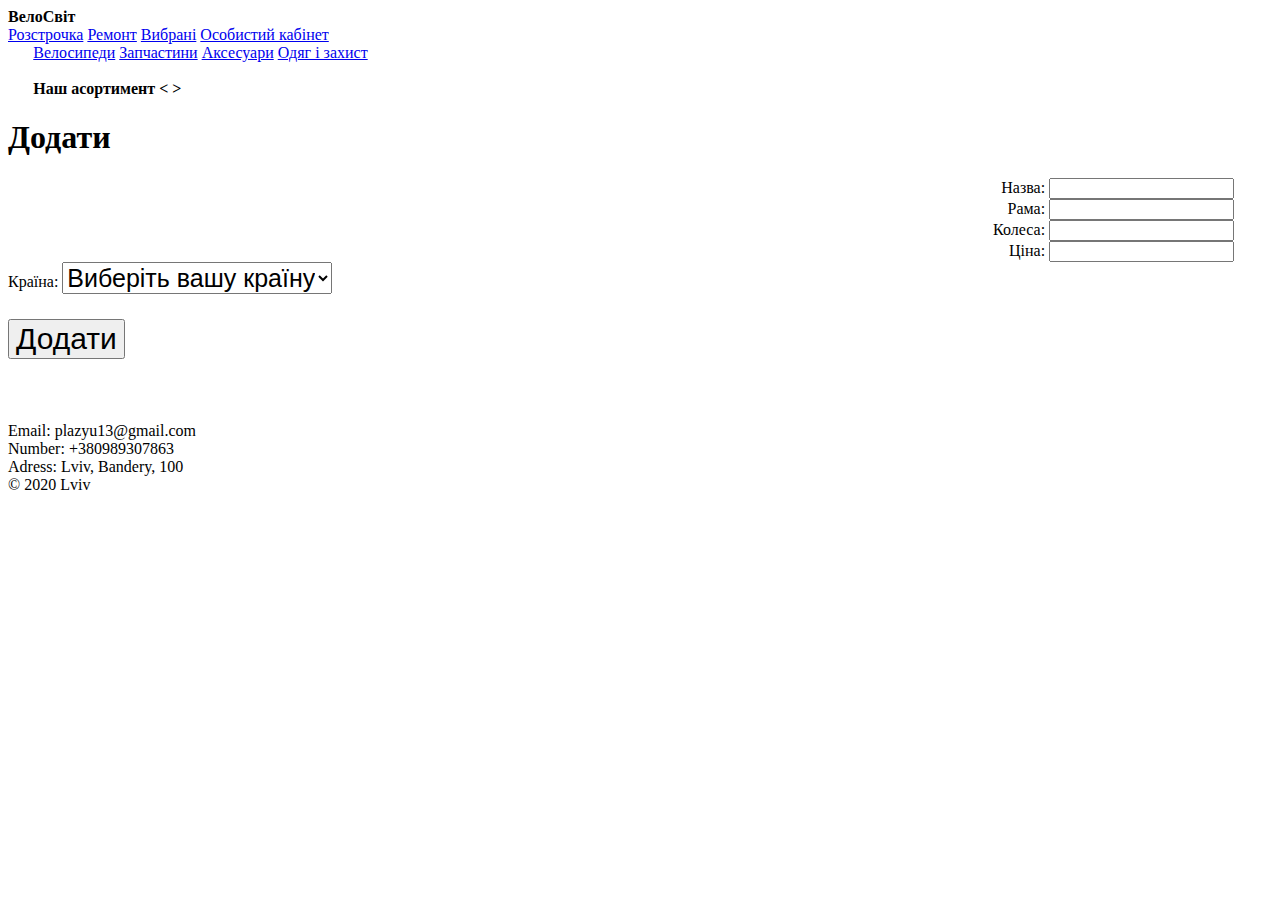
==== index.html @ 679c20a7 "add html file" ====
<!DOCTYPE html>
<html lang="en">

<head>
  <meta charset="utf-8">
  <title>Вело Світ</title>
  <link rel="stylesheet" href="styles.css">
  <link rel="stylesheet" href="https://fonts.googleapis.com/css?family=Montserrat&display=swap">
  <script src="script.js"></script>
</head>

<body onload="start()">

  <!-- Верхній слот -->
  <div class="container">
    <div class="header">
      <div>
        <b class="title">ВелоСвіт</b>
      </div>
      <nav style="margin-right: 35px;">
        <a class="navProp" href="#">Розстрочка</a>
        <a class="navProp" href="#">Ремонт</a>
        <a class="navProp" href="#">Вибрані</a>
        <a class="navProp" href="sing.html">Особистий кабінет</a>
      </nav>
    </div>
  </div>

  <!-- Картинка -->
  <div class="select">
    <div class="container2">
      <div class="header" style="margin-left: 2%; margin-right: 2%;">
        <a class="aproperty" href="#">Велосипеди</a>
        <a id="demo" class="aproperty" href="#">Запчастини</a>
        <a class="aproperty" href="#">Аксесуари</a>
        <a class="aproperty" href="#">Одяг і захист</a>
      </div>
    </div>

    <img class="imagestyle" src="bike.jpg" alt="">

    <div id="myGoods">
      <b style="margin-left: 2%;">Наш асортимент</b>
      <b style="margin-right: 2%;">
        < <b> >
      </b>
      </b>
    </div>

    <div id="mymaintable" class="grid-container">
    </div>

  </div>

  <!-- Поле вводу -->
  <div class="add" style="align-items: right;">
    <div>
      <h1>Додати</h1>
    </div>
    <div style="margin-right: 3%; text-align: right;">
      <div>
        <label for="Назва">Назва:</label>
        <input id="myselectname" class="addinput" type="text" name="name" required>
      </div>
      <div>
        <label for="Рама">Рама:</label>
        <input class="addinput" type="text" name="type" id="type" required>
      </div>
      <div>
        <label for="Колеса">Колеса:</label>
        <input class="addinput" type="text" name="wheels" id="wheels" required>
      </div>
      <div>
        <label for="Ціна">Ціна:</label>
        <input class="addinput" type="text" name="price" id="price" required>
      </div>
    </div>

    <div>
      <label for="country">Країна:</label>
      <select name="country" style="font-size: 25px;">
        <option>Виберіть вашу країну</option>
        <option value="Росія">Росія</option>
        <option value="Україна">Україна</option>
        <option value="Білорусь">Білорусь</option>
      </select>
    </div>

    <button style="font-size: 30px; margin-top: 2%; margin-bottom: 2%;" id="toadd" onclick="add()">Додати</button>
  </div>

  <!-- Футер -->
  <div style="margin-top: 3%;">
    <article>
      Email: plazyu13@gmail.com
      <br>Number: +380989307863
      <br>Adress: Lviv, Bandery, 100
      <footer>
        © 2020 Lviv
      </footer>
    </article>
  </div>
</body>

</html>
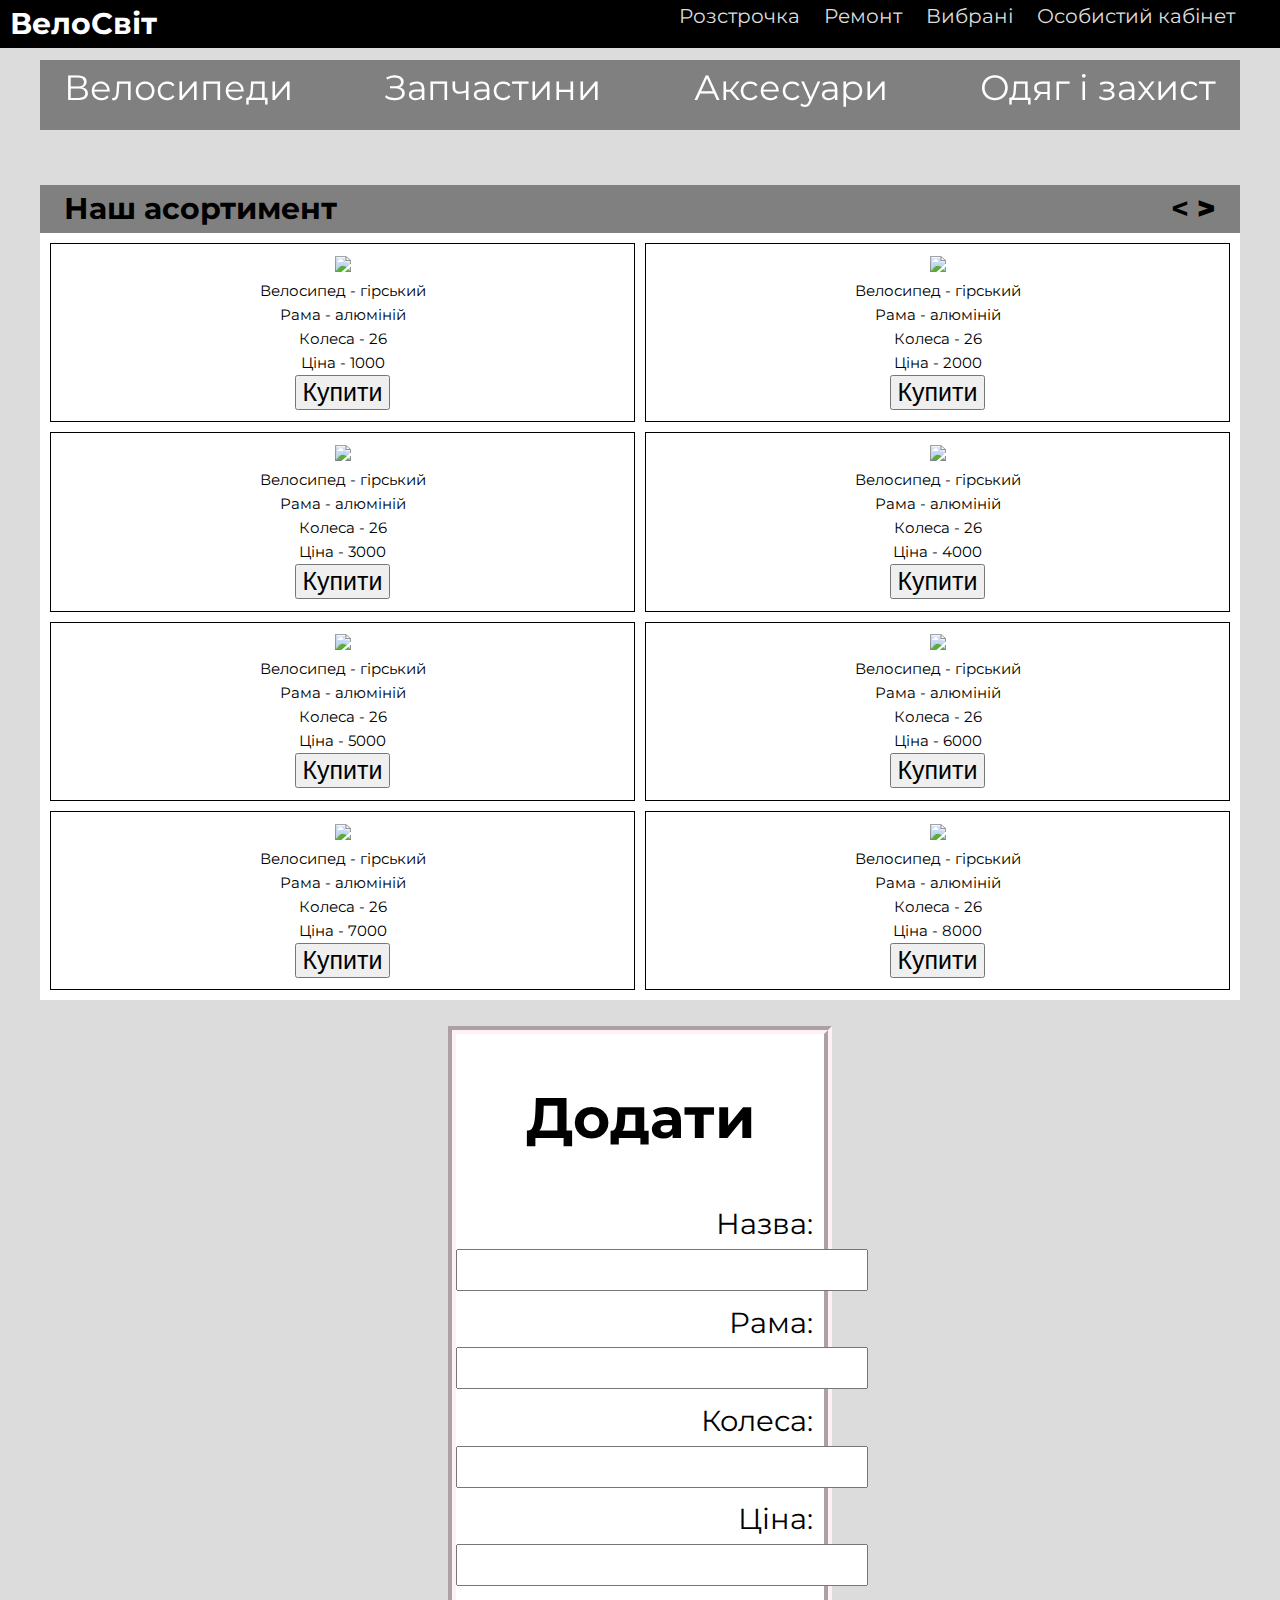
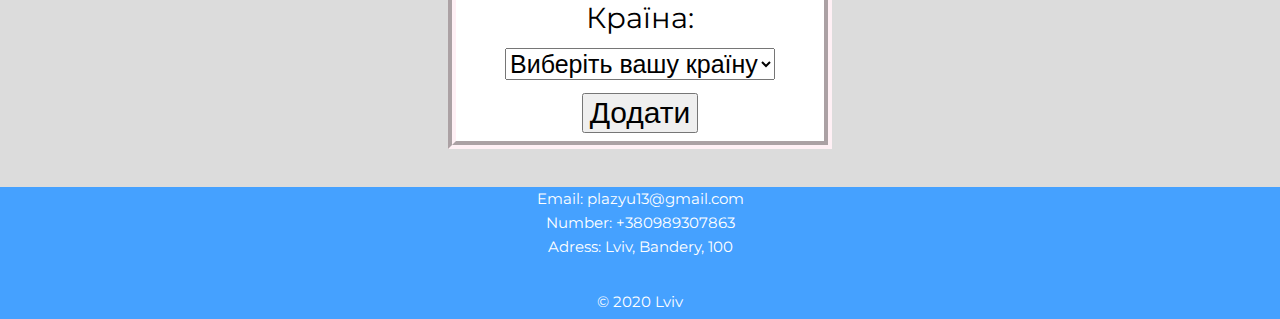
==== commit b022e0c3: "create sing file" ====
--- a/index.html
+++ b/index.html
@@ -2,104 +2,105 @@
 <html lang="en">
 
 <head>
-  <meta charset="utf-8">
-  <title>Вело Світ</title>
-  <link rel="stylesheet" href="styles.css">
-  <link rel="stylesheet" href="https://fonts.googleapis.com/css?family=Montserrat&display=swap">
-  <script src="script.js"></script>
+    <meta charset="utf-8">
+    <title>Вело Світ</title>
+    <link rel="stylesheet" href="styles.css">
+    <link rel="stylesheet" href="https://fonts.googleapis.com/css?family=Montserrat&display=swap">
+    <script src="script.js"></script>
 </head>
 
 <body onload="start()">
 
-  <!-- Верхній слот -->
-  <div class="container">
-    <div class="header">
-      <div>
-        <b class="title">ВелоСвіт</b>
-      </div>
-      <nav style="margin-right: 35px;">
-        <a class="navProp" href="#">Розстрочка</a>
-        <a class="navProp" href="#">Ремонт</a>
-        <a class="navProp" href="#">Вибрані</a>
-        <a class="navProp" href="sing.html">Особистий кабінет</a>
-      </nav>
-    </div>
-  </div>
-
-  <!-- Картинка -->
-  <div class="select">
-    <div class="container2">
-      <div class="header" style="margin-left: 2%; margin-right: 2%;">
-        <a class="aproperty" href="#">Велосипеди</a>
-        <a id="demo" class="aproperty" href="#">Запчастини</a>
-        <a class="aproperty" href="#">Аксесуари</a>
-        <a class="aproperty" href="#">Одяг і захист</a>
-      </div>
+    <!-- Верхній слот -->
+    <div class="container">
+        <div class="header">
+            <div>
+                <b class="title">ВелоСвіт</b>
+            </div>
+            <nav style="margin-right: 35px;">
+                <a class="navProp" href="#">Розстрочка</a>
+                <a class="navProp" href="#">Ремонт</a>
+                <a class="navProp" href="#">Вибрані</a>
+                <a class="navProp" href="sing.html">Особистий кабінет</a>
+            </nav>
+        </div>
     </div>
 
-    <img class="imagestyle" src="bike.jpg" alt="">
+    <!-- Картинка -->
+    <div class="select">
+        <div class="container2">
+            <div class="header" style="margin-left: 2%; margin-right: 2%;">
+                <a class="aproperty" href="#">Велосипеди</a>
+                <a id="demo" class="aproperty" href="#">Запчастини</a>
+                <a class="aproperty" href="#">Аксесуари</a>
+                <a class="aproperty" href="#">Одяг і захист</a>
+            </div>
+        </div>
 
-    <div id="myGoods">
-      <b style="margin-left: 2%;">Наш асортимент</b>
-      <b style="margin-right: 2%;">
-        < <b> >
-      </b>
-      </b>
+        <img class="imagestyle" src="bike.jpg" alt="">
+
+        <div id="myGoods">
+            <b style="margin-left: 2%;">Наш асортимент</b>
+            <b style="margin-right: 2%;">
+                < <b> >
+            </b>
+            </b>
+        </div>
+
+        <div id="mymaintable" class="grid-container">
+        </div>
+
     </div>
 
-    <div id="mymaintable" class="grid-container">
+    <!-- Поле вводу -->
+    <div class="add" style="align-items: right;">
+        <div>
+            <h1>Додати</h1>
+        </div>
+        <div style="margin-right: 3%; text-align: right;">
+            <div>
+                <label for="Назва">Назва:</label>
+                <input id="myselectname" class="addinput" type="text" name="name" required>
+            </div>
+            <div>
+                <label for="Рама">Рама:</label>
+                <input class="addinput" type="text" name="type" id="type" required>
+            </div>
+            <div>
+                <label for="Колеса">Колеса:</label>
+                <input class="addinput" type="text" name="wheels" id="wheels" required>
+            </div>
+            <div>
+                <label for="Ціна">Ціна:</label>
+                <input class="addinput" type="text" name="price" id="price" required>
+            </div>
+        </div>
+
+        <div>
+            <label for="country">Країна:</label>
+            <select name="country" style="font-size: 25px;">
+                <option>Виберіть вашу країну</option>
+                <option value="Росія">Росія</option>
+                <option value="Україна">Україна</option>
+                <option value="Білорусь">Білорусь</option>
+                <option value="Польща">Польща</option>
+            </select>
+        </div>
+
+        <button style="font-size: 30px; margin-top: 2%; margin-bottom: 2%;" id="toadd" onclick="add()">Додати</button>
     </div>
 
-  </div>
-
-  <!-- Поле вводу -->
-  <div class="add" style="align-items: right;">
-    <div>
-      <h1>Додати</h1>
+    <!-- Футер -->
+    <div style="margin-top: 3%;">
+        <article>
+            Email: plazyu13@gmail.com
+            <br>Number: +380989307863
+            <br>Adress: Lviv, Bandery, 100
+            <footer>
+                © 2020 Lviv
+            </footer>
+        </article>
     </div>
-    <div style="margin-right: 3%; text-align: right;">
-      <div>
-        <label for="Назва">Назва:</label>
-        <input id="myselectname" class="addinput" type="text" name="name" required>
-      </div>
-      <div>
-        <label for="Рама">Рама:</label>
-        <input class="addinput" type="text" name="type" id="type" required>
-      </div>
-      <div>
-        <label for="Колеса">Колеса:</label>
-        <input class="addinput" type="text" name="wheels" id="wheels" required>
-      </div>
-      <div>
-        <label for="Ціна">Ціна:</label>
-        <input class="addinput" type="text" name="price" id="price" required>
-      </div>
-    </div>
-
-    <div>
-      <label for="country">Країна:</label>
-      <select name="country" style="font-size: 25px;">
-        <option>Виберіть вашу країну</option>
-        <option value="Росія">Росія</option>
-        <option value="Україна">Україна</option>
-        <option value="Білорусь">Білорусь</option>
-      </select>
-    </div>
-
-    <button style="font-size: 30px; margin-top: 2%; margin-bottom: 2%;" id="toadd" onclick="add()">Додати</button>
-  </div>
-
-  <!-- Футер -->
-  <div style="margin-top: 3%;">
-    <article>
-      Email: plazyu13@gmail.com
-      <br>Number: +380989307863
-      <br>Adress: Lviv, Bandery, 100
-      <footer>
-        © 2020 Lviv
-      </footer>
-    </article>
-  </div>
 </body>
 
 </html>--- a/styles.css
+++ b/styles.css
@@ -0,0 +1,176 @@
+body {
+    margin: 0px;
+    font-family: 'Montserrat', sans-serif;
+    font-size: 15px;
+    color: black;
+    line-height: 1.6;
+    background-color: gainsboro;
+  }
+  
+  /* Контейнери */
+  
+  .container {
+    width: 100%;
+    margin: auto;
+    background: black;
+    position: fixed;
+    top: 0px;
+  }
+  
+  .grid-container {
+    display: grid;
+    grid-template-columns: auto auto;
+    grid-gap: 10px;
+    background: white;
+    padding: 10px;
+  }
+  
+  .container2 {
+    width: 100%;
+    margin: auto;
+    background: gray;
+    margin-top: 4%;
+    height: 70px;
+    margin-top: 5%;
+  }
+  
+  /* Заголовочний блок*/
+  
+  .header {
+    display: flex;
+    justify-content: space-between;
+  }
+  
+  /* Вибір категорії під верхнім слотом */
+  
+  /* .topbox {
+    display: flex;
+    justify-content: ;
+  } */
+  
+  /* Заголовок */
+  
+  .title {
+    font-size: 30px;
+    margin-left: 10px;
+    color: white;
+  }
+  
+  /* Заголовочні силки */
+  
+  .navProp {
+    font-size: 20px;
+    color: gainsboro;
+    margin: 10px;
+    position: relative;
+  }
+  
+  /* Власт. для другого слота */
+  
+  .aproperty {
+    font-size: 35px;
+    color: white;
+    position: relative;
+  }
+  
+  /* Задання всіх тегів а без підкреслень */
+  
+  a {
+    text-decoration: none;
+  }
+  
+  /* Вигляд тексту при наведені на лінкові слова*/
+  
+  a:hover {
+    color: wheat;
+    background-color: transparent;
+    text-decoration: underline;
+  }
+  
+  /* Для вибору категорії*/
+  
+  .select {
+    margin: 0 auto;
+    text-align: center;
+    max-width: 1200px;
+  }
+  
+  .imagestyle {
+    max-width: 100%;
+    margin-top: 3%;
+  }
+  
+  p {
+    margin-bottom: -15px;
+  }
+  
+  #myGoods {
+    width: 100%;
+    background-color: grey;
+    font-size: 30px;
+    width: 100%;
+    display: flex;
+    justify-content: space-between;
+    margin-top: 2%;
+  }
+  
+  .fortable {
+    margin-top: 2%;
+    width: 100%;
+  }
+  
+  /* Поле вводу */
+  .add {
+    margin-top: 2%;
+    font-size: 190%;
+    text-align: center;
+    border: 8px groove lavenderblush;
+    background: white;
+    max-width: 80%;
+    margin-left: 35%;
+    margin-right: 35%;
+  }
+  
+  
+  .add div {
+    margin-top: 2%;
+  }
+  
+  .addinput {
+    font-size: 110%;
+  }
+  
+  article {
+    min-height: 100%;
+    display: grid;
+    grid-template-rows: auto 1fr auto;
+    text-align: center;
+    background-color: #45a1ff;
+    color: #fff;
+  }
+  
+  footer {
+    margin-top: 2%;
+    display: flex;
+    justify-content: center;
+    padding: 5px;
+  }
+  
+  td button{
+    font-size: 25px;
+  }
+  
+  .mygoodsstyles{
+    border: 1px groove black;
+  }
+  /* Стилі для grid*/
+  .imagestyle{
+    margin-top: 2%;
+  }
+  .buttonstylesforgrid{
+    margin-bottom: 2%;
+    font-size: 25px;
+  }
+  .paragraphstyles{
+    margin: 0 auto;
+  }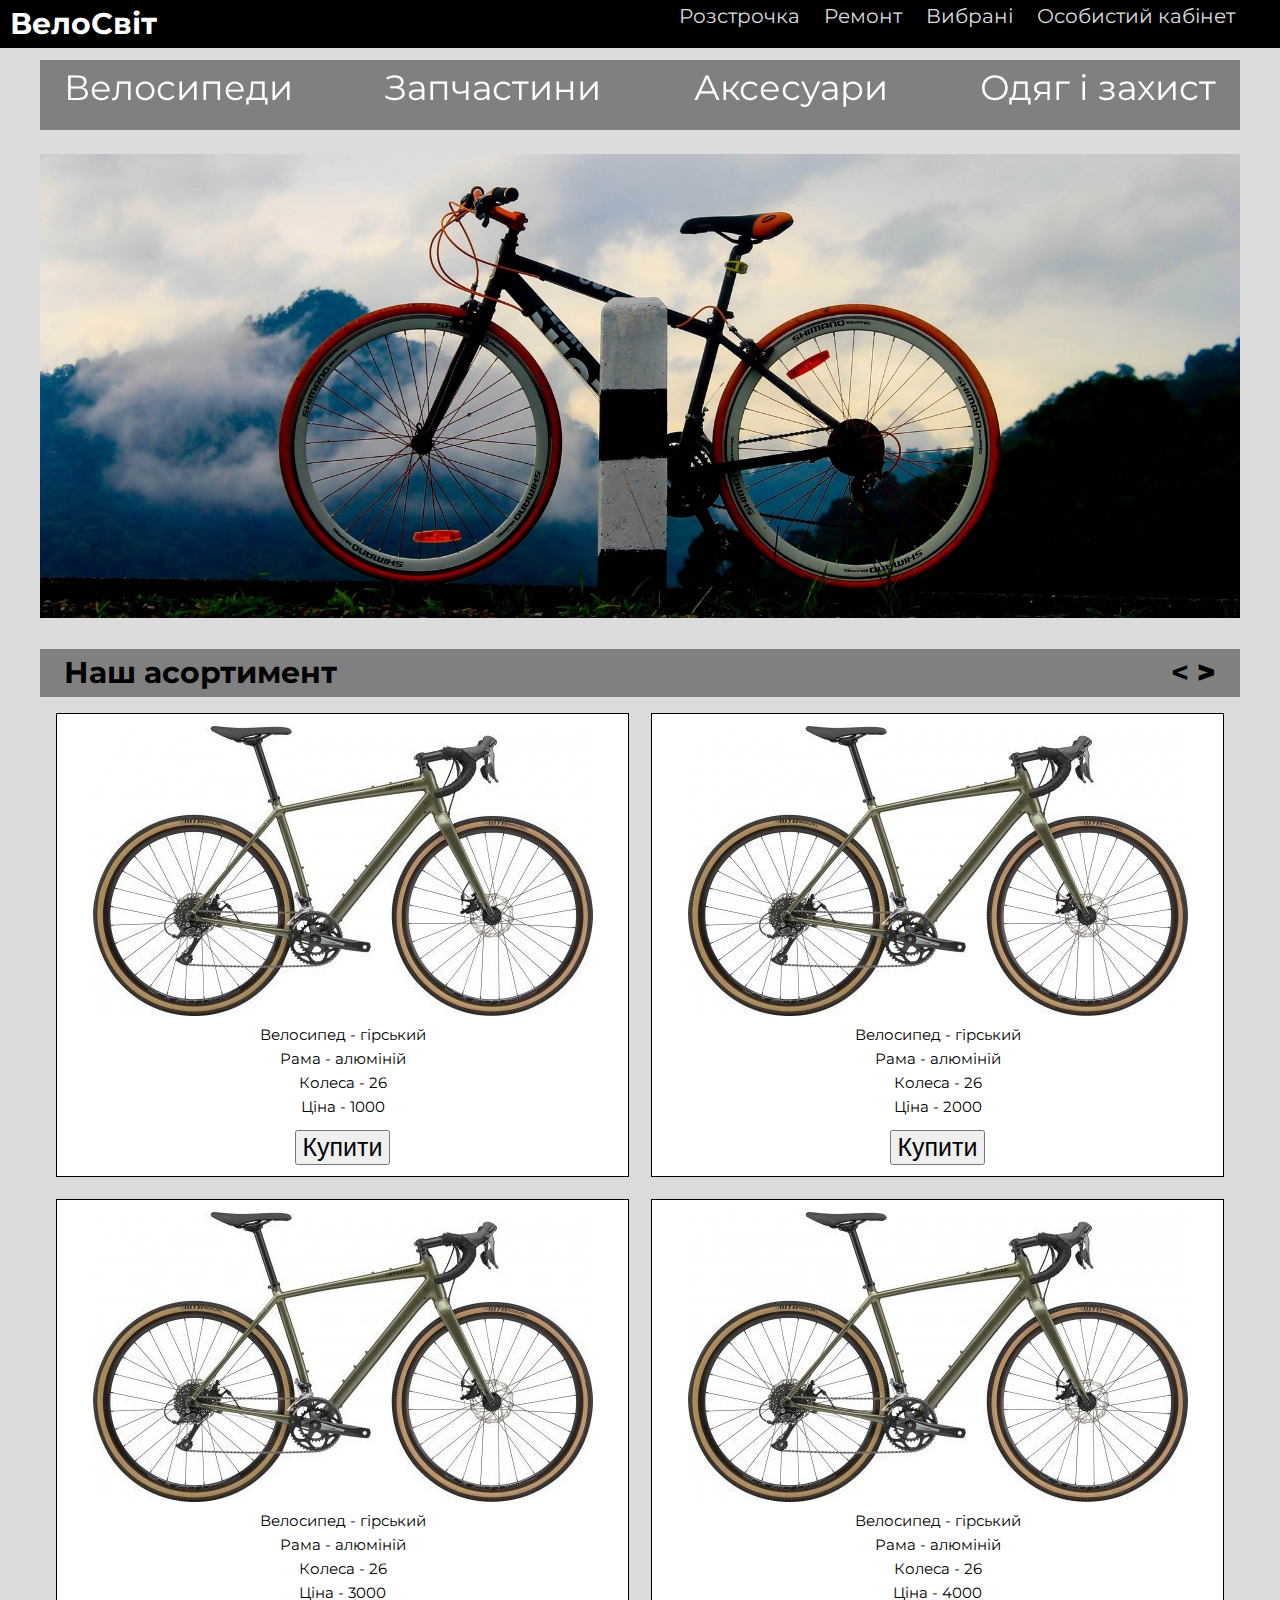
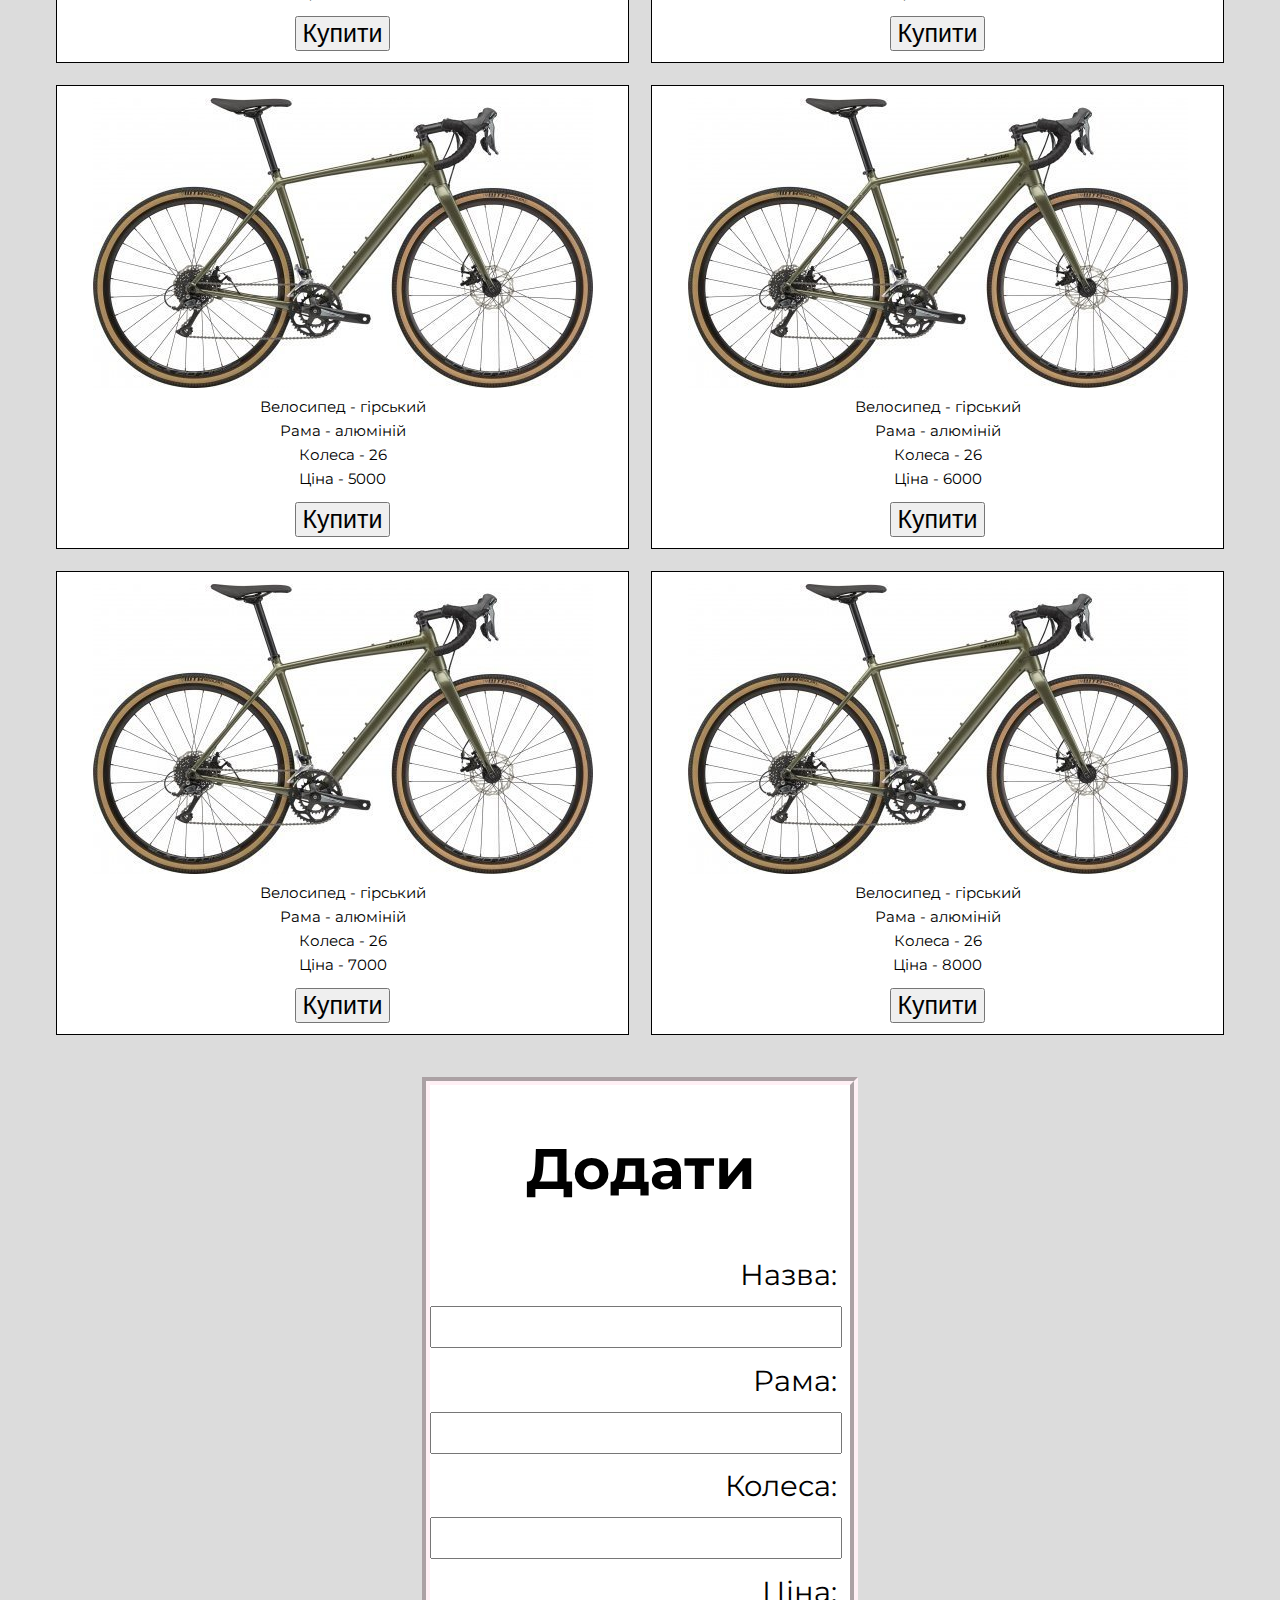
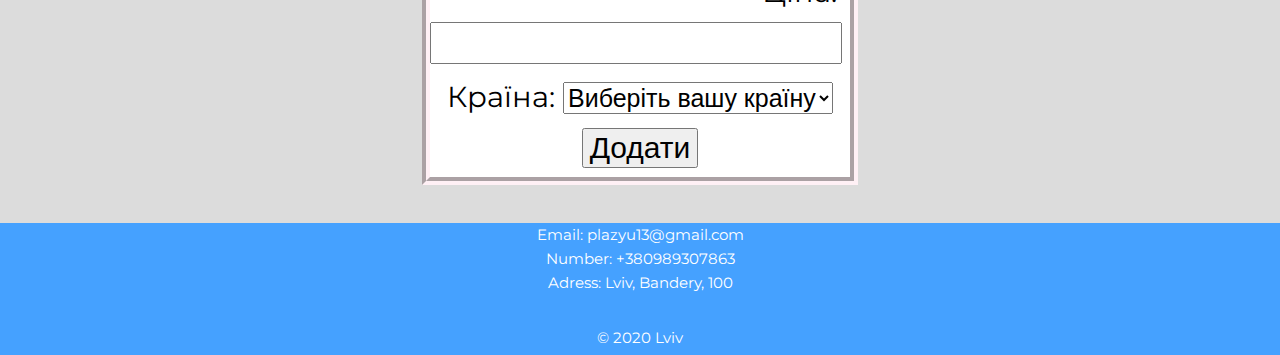
==== commit 96a02fc2: "add form" ====
--- a/index.html
+++ b/index.html
@@ -21,7 +21,7 @@
                 <a class="navProp" href="#">Розстрочка</a>
                 <a class="navProp" href="#">Ремонт</a>
                 <a class="navProp" href="#">Вибрані</a>
-                <a class="navProp" href="sing.html">Особистий кабінет</a>
+                <a class="navProp" href="sing.html" id="myAccount">Особистий кабінет</a>
             </nav>
         </div>
     </div>
@@ -37,7 +37,7 @@
             </div>
         </div>
 
-        <img class="imagestyle" src="bike.jpg" alt="">
+        <img class="imagestyle" src="images\bike.jpg" alt="">
 
         <div id="myGoods">
             <b style="margin-left: 2%;">Наш асортимент</b>
--- a/styles.css
+++ b/styles.css
@@ -5,106 +5,114 @@
     color: black;
     line-height: 1.6;
     background-color: gainsboro;
-  }
-  
-  /* Контейнери */
-  
-  .container {
+}
+
+/* Контейнери */
+
+.container {
     width: 100%;
     margin: auto;
     background: black;
     position: fixed;
     top: 0px;
-  }
-  
-  .grid-container {
+}
+
+.grid-container {
     display: grid;
     grid-template-columns: auto auto;
     grid-gap: 10px;
-    background: white;
     padding: 10px;
-  }
-  
-  .container2 {
+}
+
+.grid-container div {
+    margin-top: 1%;
+    margin-left: 1%;
+    margin-right: 1%;
+    margin-bottom: 1%;
+}
+
+/* Для вибору категорії */
+
+.container2 {
     width: 100%;
     margin: auto;
     background: gray;
     margin-top: 4%;
     height: 70px;
     margin-top: 5%;
-  }
-  
-  /* Заголовочний блок*/
-  
-  .header {
+}
+
+/* Заголовочний блок*/
+
+.header {
     display: flex;
     justify-content: space-between;
-  }
-  
-  /* Вибір категорії під верхнім слотом */
-  
-  /* .topbox {
+}
+
+/* Вибір категорії під верхнім слотом */
+
+/* .topbox {
     display: flex;
     justify-content: ;
   } */
-  
-  /* Заголовок */
-  
-  .title {
+
+/* Заголовок */
+
+.title {
     font-size: 30px;
     margin-left: 10px;
     color: white;
-  }
-  
-  /* Заголовочні силки */
-  
-  .navProp {
+}
+
+/* Заголовочні силки */
+
+.navProp {
     font-size: 20px;
     color: gainsboro;
     margin: 10px;
     position: relative;
-  }
-  
-  /* Власт. для другого слота */
-  
-  .aproperty {
+}
+
+/* Власт. для другого слота */
+
+.aproperty {
     font-size: 35px;
     color: white;
     position: relative;
-  }
-  
-  /* Задання всіх тегів а без підкреслень */
-  
-  a {
+}
+
+/* Задання всіх тегів а без підкреслень */
+
+a {
     text-decoration: none;
-  }
-  
-  /* Вигляд тексту при наведені на лінкові слова*/
-  
-  a:hover {
+}
+
+/* Вигляд тексту при наведені на лінкові слова*/
+
+a:hover {
     color: wheat;
     background-color: transparent;
     text-decoration: underline;
-  }
-  
-  /* Для вибору категорії*/
-  
-  .select {
+}
+
+/* Для вибору категорії*/
+
+.select {
     margin: 0 auto;
     text-align: center;
     max-width: 1200px;
-  }
-  
-  .imagestyle {
+}
+
+.imagestyle {
     max-width: 100%;
     margin-top: 3%;
-  }
-  
-  p {
+}
+
+p {
     margin-bottom: -15px;
-  }
-  
-  #myGoods {
+}
+
+#myGoods {
     width: 100%;
     background-color: grey;
     font-size: 30px;
@@ -112,65 +120,80 @@
     display: flex;
     justify-content: space-between;
     margin-top: 2%;
-  }
-  
-  .fortable {
+}
+
+.fortable {
     margin-top: 2%;
     width: 100%;
-  }
-  
-  /* Поле вводу */
-  .add {
+}
+
+/* Поле вводу */
+
+.add {
     margin-top: 2%;
     font-size: 190%;
     text-align: center;
     border: 8px groove lavenderblush;
     background: white;
-    max-width: 80%;
-    margin-left: 35%;
-    margin-right: 35%;
-  }
-  
-  
-  .add div {
+    max-width: 90%;
+    margin-left: 33%;
+    margin-right: 33%;
+}
+
+.add div {
     margin-top: 2%;
-  }
-  
-  .addinput {
+}
+
+/* ввід інформації */
+
+.addinput {
     font-size: 110%;
-  }
-  
-  article {
+    margin-top: 2%;
+}
+
+article {
     min-height: 100%;
     display: grid;
     grid-template-rows: auto 1fr auto;
     text-align: center;
     background-color: #45a1ff;
     color: #fff;
-  }
-  
-  footer {
+}
+
+footer {
     margin-top: 2%;
     display: flex;
     justify-content: center;
     padding: 5px;
-  }
-  
-  td button{
+}
+
+td button {
     font-size: 25px;
-  }
-  
-  .mygoodsstyles{
+}
+
+/* стиль для div(товар і опис) в script.js */
+
+.mygoodsstyles {
     border: 1px groove black;
-  }
-  /* Стилі для grid*/
-  .imagestyle{
+    background: white;
+}
+
+/* Стилі для grid*/
+
+.imagestyle {
     margin-top: 2%;
-  }
-  .buttonstylesforgrid{
+}
+
+/* стиль для кнопки в script.js */
+
+.buttonstylesforgrid {
     margin-bottom: 2%;
+    margin-top: 2%;
     font-size: 25px;
-  }
-  .paragraphstyles{
+}
+
+/* стиль для кнопки в script.js */
+
+.paragraphstyles {
     margin: 0 auto;
-  }+}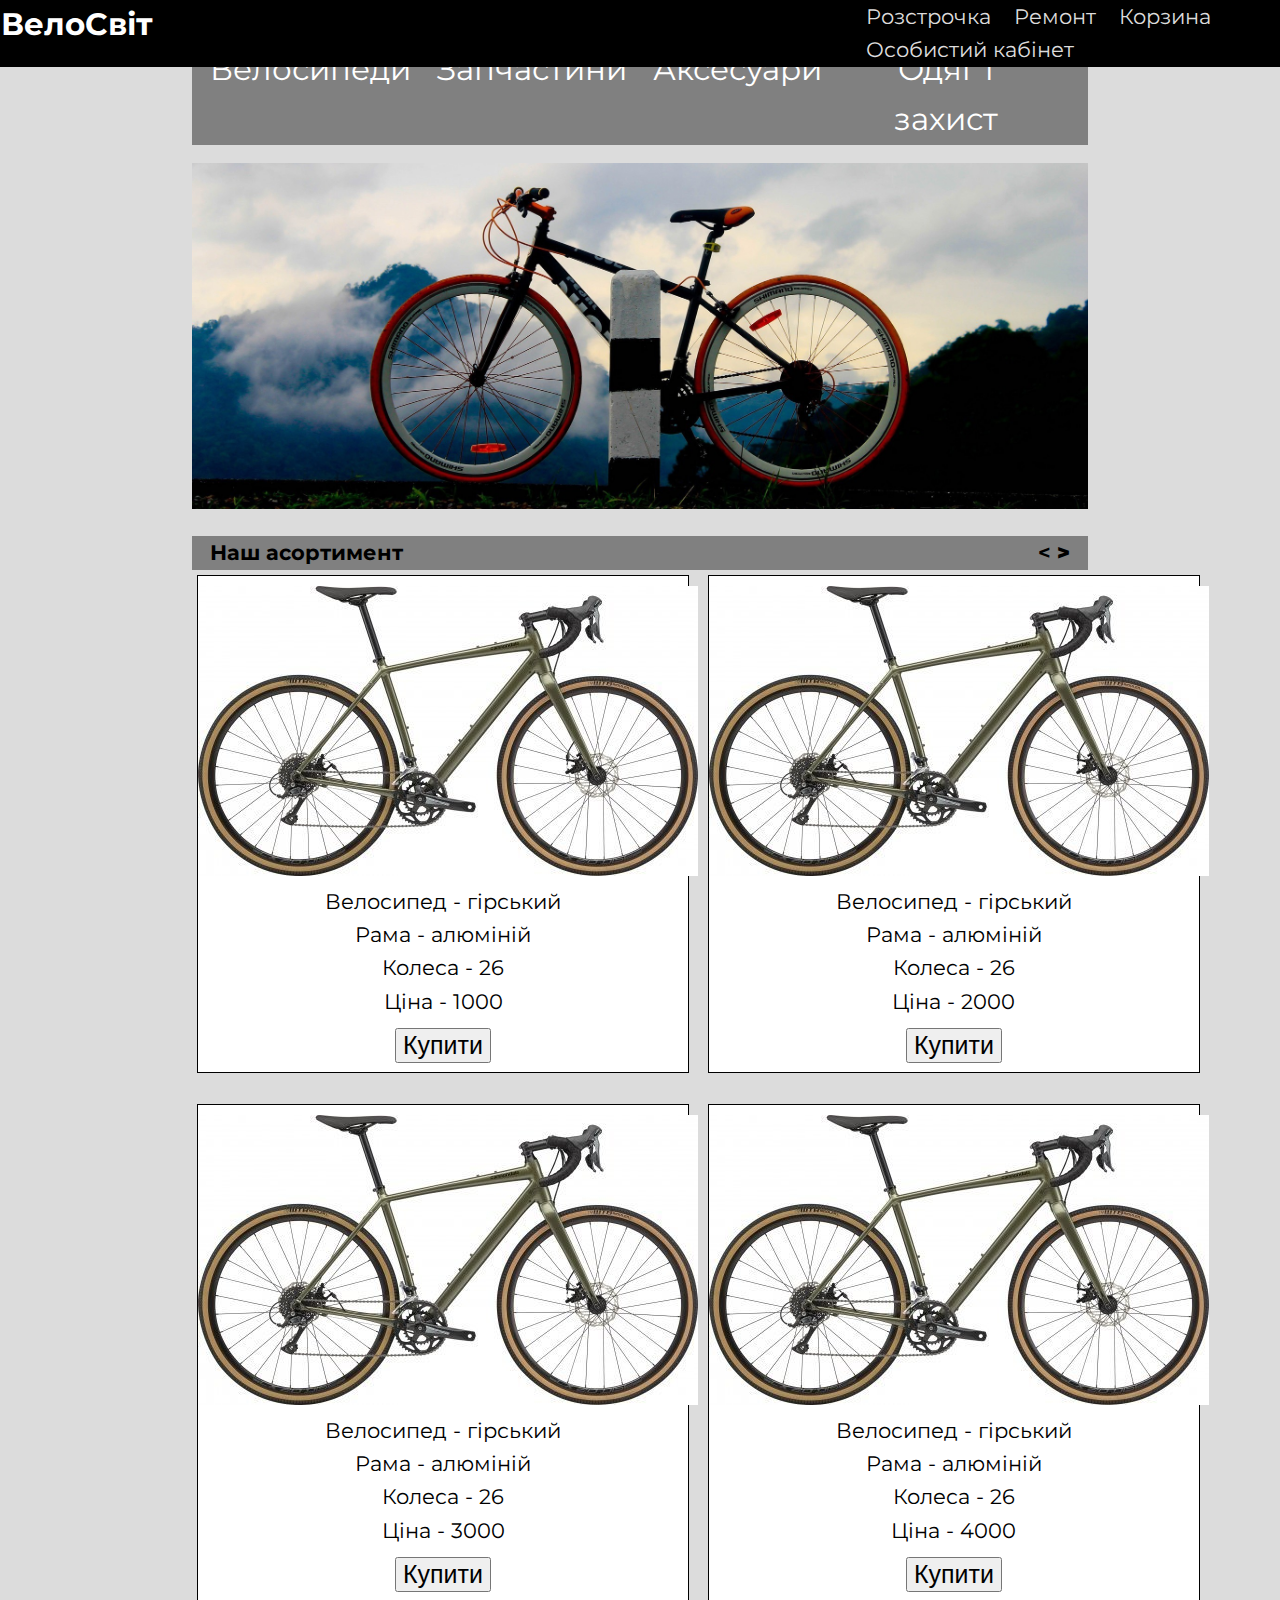
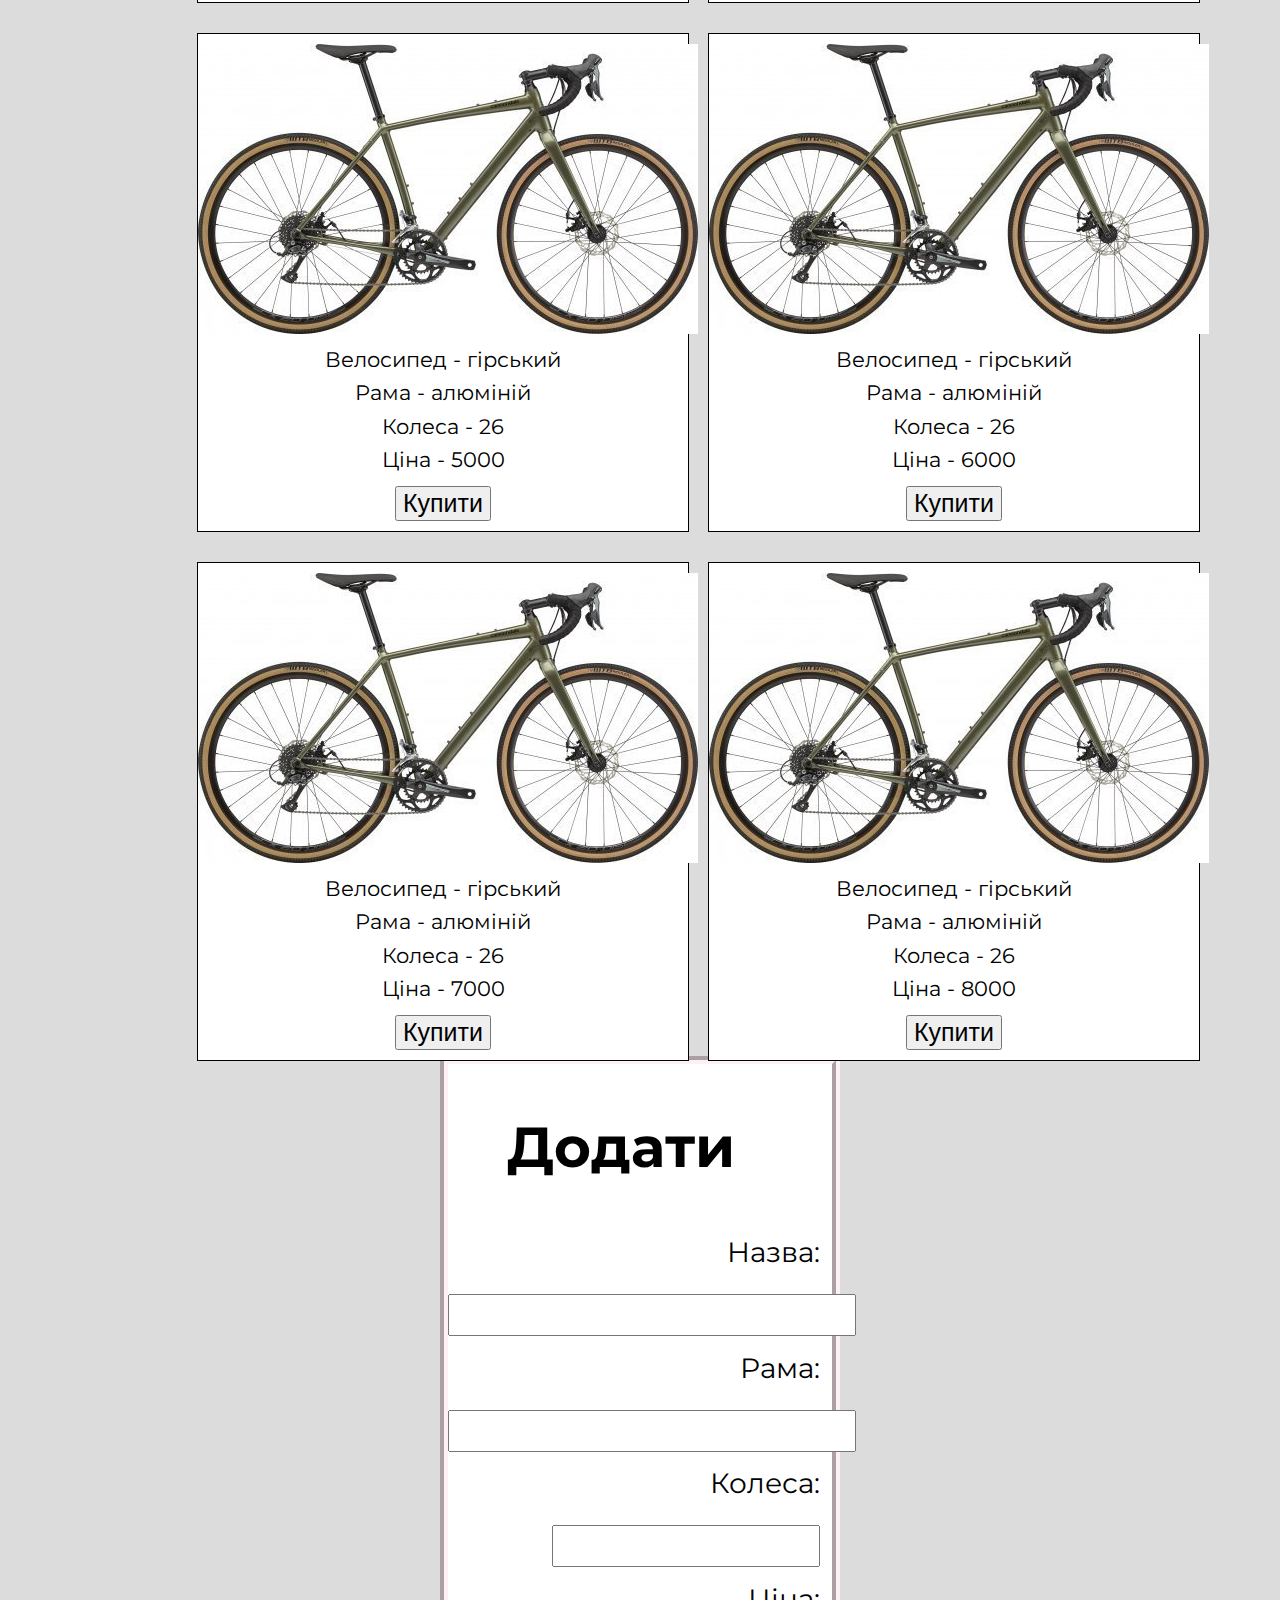
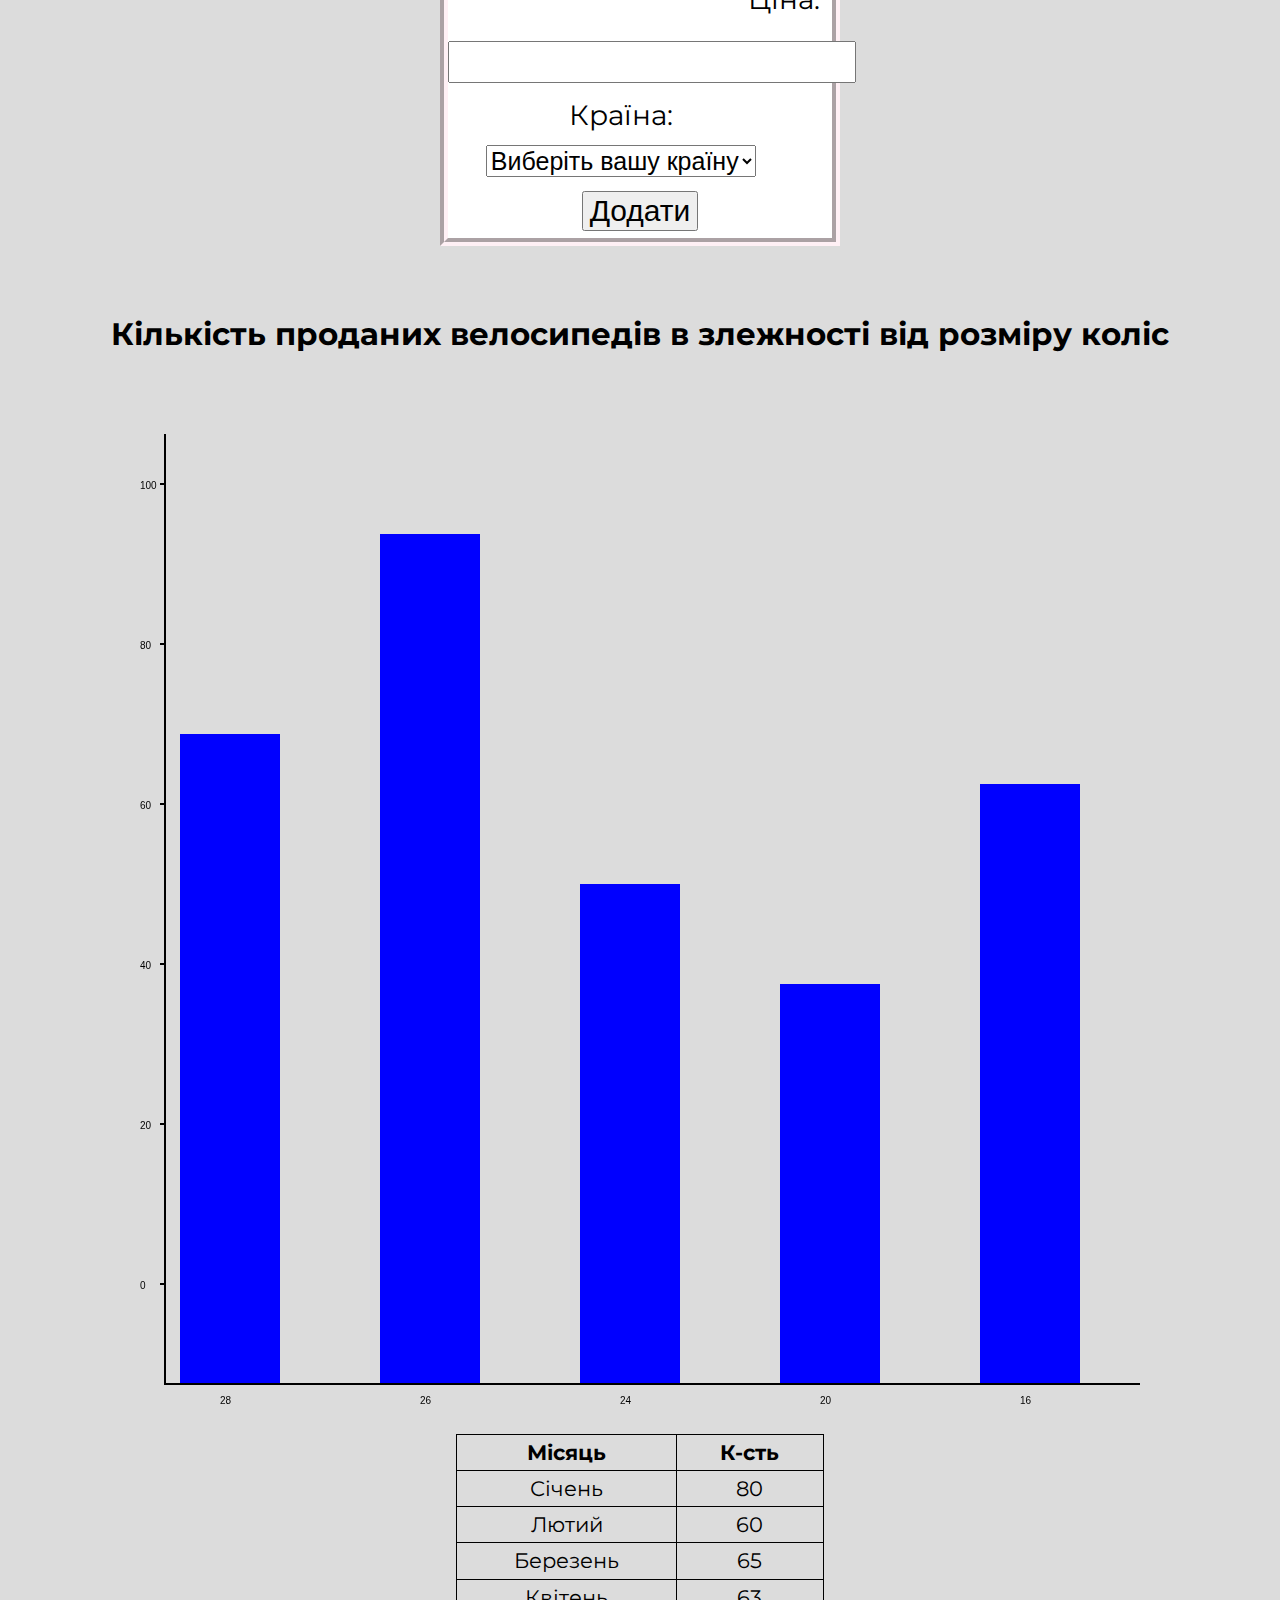
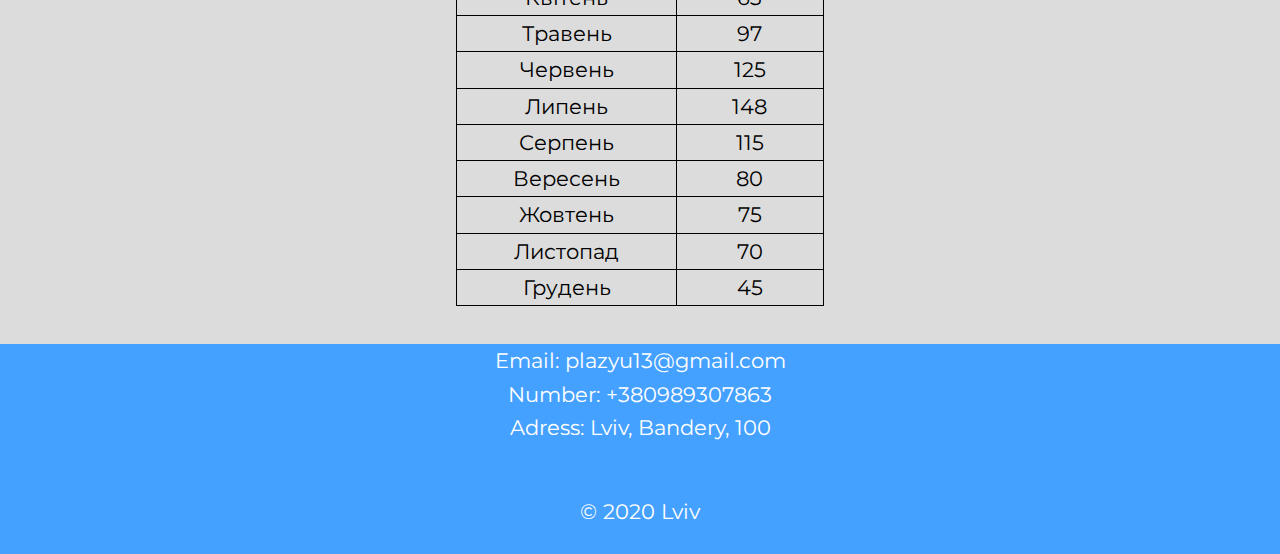
==== commit b2bd048a: "Add the gistogram" ====
--- a/index.html
+++ b/index.html
@@ -14,14 +14,14 @@
     <!-- Верхній слот -->
     <div class="container">
         <div class="header">
-            <div>
+            <div style="width: 10%; height: 100%;">
                 <b class="title">ВелоСвіт</b>
             </div>
-            <nav style="margin-right: 35px;">
-                <a class="navProp" href="#">Розстрочка</a>
-                <a class="navProp" href="#">Ремонт</a>
-                <a class="navProp" href="#">Вибрані</a>
-                <a class="navProp" href="sing.html" id="myAccount">Особистий кабінет</a>
+            <nav style="width: 33%; height: 100%;">
+                <a class="navProp" href="">Розстрочка</a>
+                <a class="navProp" href="">Ремонт</a>
+                <a class="navProp" href="">Корзина</a>
+                <a class="navProp" target="_parent" href="sing.html" id="myAccount">Особистий кабінет</a>
             </nav>
         </div>
     </div>
@@ -53,30 +53,33 @@
     </div>
 
     <!-- Поле вводу -->
-    <div class="add" style="align-items: right;">
-        <div>
-            <h1>Додати</h1>
-        </div>
-        <div style="margin-right: 3%; text-align: right;">
-            <div>
-                <label for="Назва">Назва:</label>
-                <input id="myselectname" class="addinput" type="text" name="name" required>
+    <div class="add">
+        <form>
+            <div class="prorertyOfDivForAddElem">
+                <h1>Додати</h1>
             </div>
-            <div>
-                <label for="Рама">Рама:</label>
-                <input class="addinput" type="text" name="type" id="type" required>
+            <div style="margin-right: 3%; text-align: right;">
+                <div>
+                    <label for="Назва">Назва:</label>
+                    <input id="myselectname" class="addinput" type="text" name="name">
+                </div>
+                <div>
+                    <label for="Рама">Рама:</label>
+                    <input class="addinput" type="text" name="type" id="type" required>
+                </div>
+                <div>
+                    <label for="Колеса">Колеса:</label>
+                    <input id="wheels" class="addinput" style="width: 70%;" type="number" name="wheels" min="0"
+                        max="29">
+                </div>
+                <div>
+                    <label for="Ціна">Ціна:</label>
+                    <input id="price" class="addinput" type="number" name="price" max="20000">
+                </div>
             </div>
-            <div>
-                <label for="Колеса">Колеса:</label>
-                <input class="addinput" type="text" name="wheels" id="wheels" required>
-            </div>
-            <div>
-                <label for="Ціна">Ціна:</label>
-                <input class="addinput" type="text" name="price" id="price" required>
-            </div>
-        </div>
+        </form>
 
-        <div>
+        <div style="max-width: 90%;">
             <label for="country">Країна:</label>
             <select name="country" style="font-size: 25px;">
                 <option>Виберіть вашу країну</option>
@@ -90,17 +93,79 @@
         <button style="font-size: 30px; margin-top: 2%; margin-bottom: 2%;" id="toadd" onclick="add()">Додати</button>
     </div>
 
-    <!-- Футер -->
-    <div style="margin-top: 3%;">
-        <article>
-            Email: plazyu13@gmail.com
-            <br>Number: +380989307863
-            <br>Adress: Lviv, Bandery, 100
-            <footer>
-                © 2020 Lviv
-            </footer>
-        </article>
-    </div>
+    <h2 style="text-align: center; margin-top: 5%;">Кількість проданих велосипедів в злежності від розміру коліс</h3>
+        <div style="text-align: center; margin-top: 5%;">
+            <canvas width="1000" height="1000" id="canvas"></canvas>
+        </div>
+
+        <div style="text-align: right;">
+            <table align="center" style="text-align: center;">
+                <tr>
+                    <th>Місяць</th>
+                    <th>К-сть</th>
+                </tr>
+                <tr>
+                    <td style="width: 30%;">Січень</td>
+                    <td style="width: 20%;">80</td>
+                </tr>
+                <tr>
+                    <td>Лютий</td>
+                    <td>60</td>
+                </tr>
+                <tr>
+                    <td>Березень</td>
+                    <td>65</td>
+                </tr>
+                <tr>
+                    <td>Квітень</td>
+                    <td>63</td>
+                </tr>
+                <tr>
+                    <td>Травень</td>
+                    <td>97</td>
+                </tr>
+                <tr>
+                    <td>Червень</td>
+                    <td>125</td>
+                </tr>
+                <tr>
+                    <td>Липень</td>
+                    <td>148</td>
+                </tr>
+                <tr>
+                    <td>Серпень</td>
+                    <td>115</td>
+                </tr>
+                <tr>
+                    <td>Вересень</td>
+                    <td>80</td>
+                </tr>
+                <tr>
+                    <td>Жовтень</td>
+                    <td>75</td>
+                </tr>
+                <tr>
+                    <td>Листопад</td>
+                    <td>70</td>
+                </tr>
+                <tr>
+                    <td>Грудень</td>
+                    <td>45</td>
+                </tr>
+            </table>
+        </div>
+
+        <!-- Футер -->
+        <div style="margin-top: 3%;">
+            <article>
+                Email: plazyu13@gmail.com
+                <br>Number: +380989307863
+                <br>Adress: Lviv, Bandery, 100
+                <footer>
+                    © 2020 Lviv
+                </footer>
+            </article>
+        </div>
 </body>
 
 </html>--- a/styles.css
+++ b/styles.css
@@ -1,7 +1,7 @@
 body {
-    margin: 0px;
+    margin: 0%;
     font-family: 'Montserrat', sans-serif;
-    font-size: 15px;
+    font-size: 130%;
     color: black;
     line-height: 1.6;
     background-color: gainsboro;
@@ -11,17 +11,18 @@
 
 .container {
     width: 100%;
+    height: auto;
     margin: auto;
     background: black;
     position: fixed;
-    top: 0px;
+    top: 0%;
 }
 
 .grid-container {
     display: grid;
     grid-template-columns: auto auto;
-    grid-gap: 10px;
-    padding: 10px;
+    grid-gap: 1%;
+    padding: 0%;
 }
 
 .grid-container div {
@@ -37,8 +38,7 @@
     width: 100%;
     margin: auto;
     background: gray;
-    margin-top: 4%;
-    height: 70px;
+    height: 100%;
     margin-top: 5%;
 }
 
@@ -47,6 +47,9 @@
 .header {
     display: flex;
     justify-content: space-between;
+    height: 100%;
+    margin: 0%;
+    font-size: 100%;
 }
 
 /* Вибір категорії під верхнім слотом */
@@ -59,26 +62,28 @@
 /* Заголовок */
 
 .title {
-    font-size: 30px;
-    margin-left: 10px;
+    font-size: 150%;
+    margin-left: 1%;
     color: white;
+    width: 100%;
+    height: 100%;
 }
 
 /* Заголовочні силки */
 
 .navProp {
-    font-size: 20px;
+    font-size: 100%;
     color: gainsboro;
-    margin: 10px;
+    margin: 2%;
     position: relative;
 }
 
 /* Власт. для другого слота */
 
 .aproperty {
-    font-size: 35px;
+    font-size: 150%;
     color: white;
-    position: relative;
+    padding-right: 3%;
 }
 
 /* Задання всіх тегів а без підкреслень */
@@ -100,7 +105,7 @@
 .select {
     margin: 0 auto;
     text-align: center;
-    max-width: 1200px;
+    max-width: 70%;
 }
 
 .imagestyle {
@@ -115,7 +120,7 @@
 #myGoods {
     width: 100%;
     background-color: grey;
-    font-size: 30px;
+    font-size: 100%;
     width: 100%;
     display: flex;
     justify-content: space-between;
@@ -130,14 +135,18 @@
 /* Поле вводу */
 
 .add {
-    margin-top: 2%;
-    font-size: 190%;
+    font-size: 136%;
     text-align: center;
     border: 8px groove lavenderblush;
     background: white;
+    max-width: 30%;
+    margin: 0 auto;
+    margin-top: 4%;
+}
+
+.prorertyOfDivForAddElem {
     max-width: 90%;
-    margin-left: 33%;
-    margin-right: 33%;
+    margin-top: 3%;
 }
 
 .add div {
@@ -146,9 +155,9 @@
 
 /* ввід інформації */
 
-.addinput {
+.add input {
     font-size: 110%;
-    margin-top: 2%;
+    margin-top: 5%;
 }
 
 article {
@@ -164,11 +173,11 @@
     margin-top: 2%;
     display: flex;
     justify-content: center;
-    padding: 5px;
+    padding: 2%;
 }
 
 td button {
-    font-size: 25px;
+    font-size: 100%;
 }
 
 /* стиль для div(товар і опис) в script.js */
@@ -189,11 +198,21 @@
 .buttonstylesforgrid {
     margin-bottom: 2%;
     margin-top: 2%;
-    font-size: 25px;
+    font-size: 120%;
 }
 
 /* стиль для кнопки в script.js */
 
 .paragraphstyles {
     margin: 0 auto;
-}+}
+
+table, td, th {
+    border: 1px solid black;
+    border-collapse: collapse;
+    text-align: center;
+}
+
+input:required:valid {
+    border-color: green;
+  }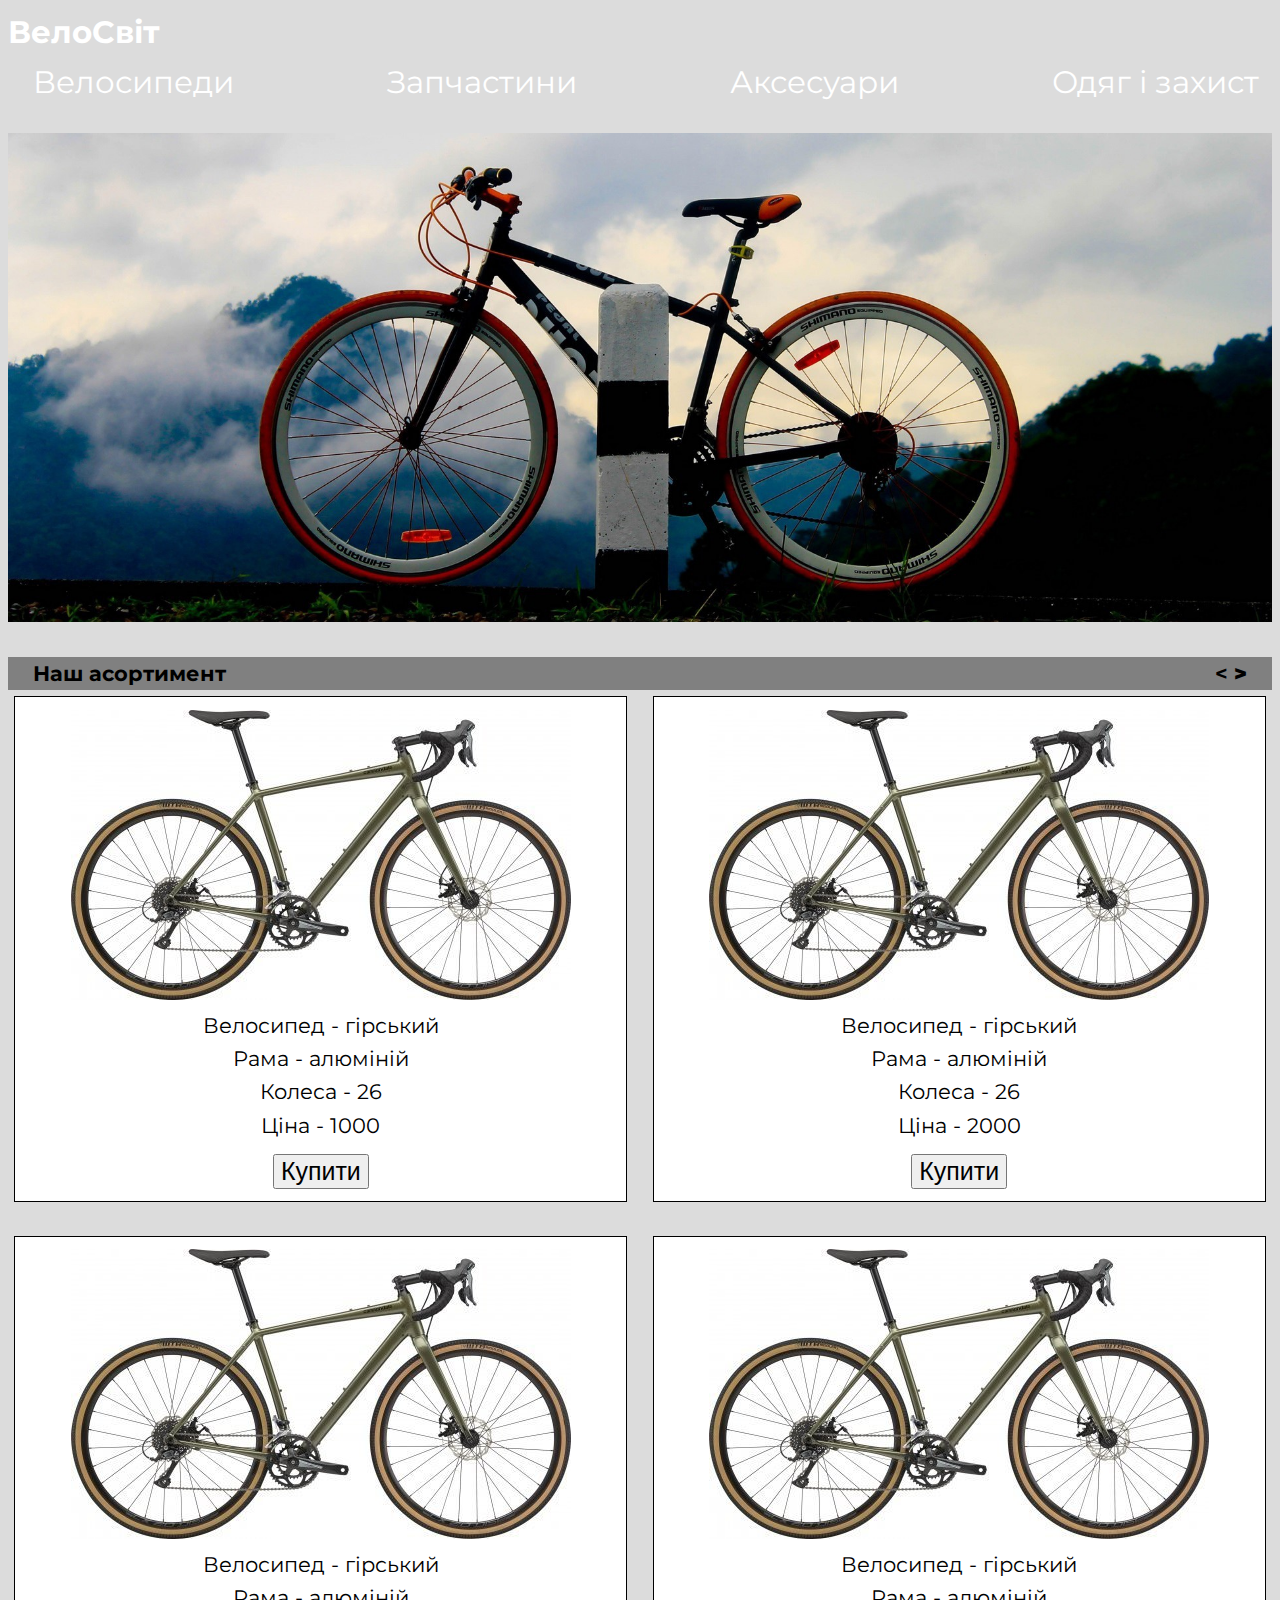
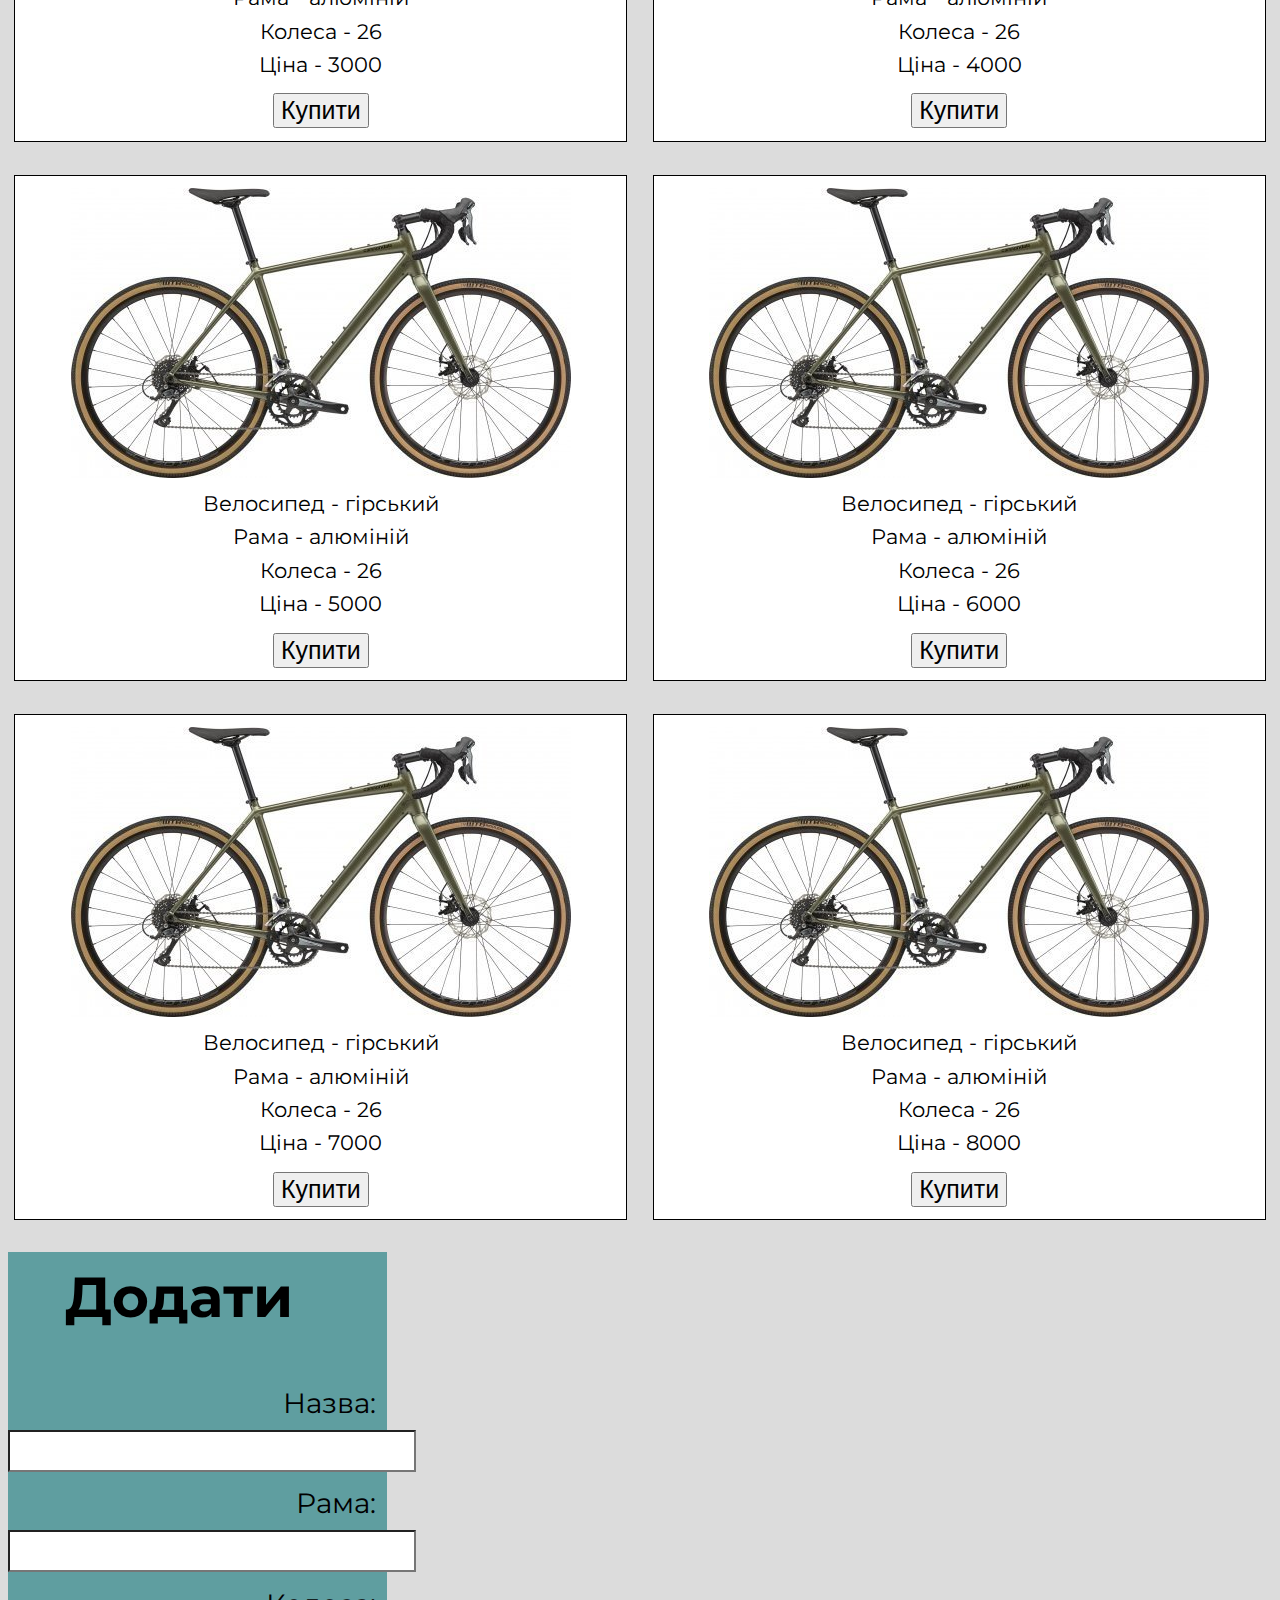
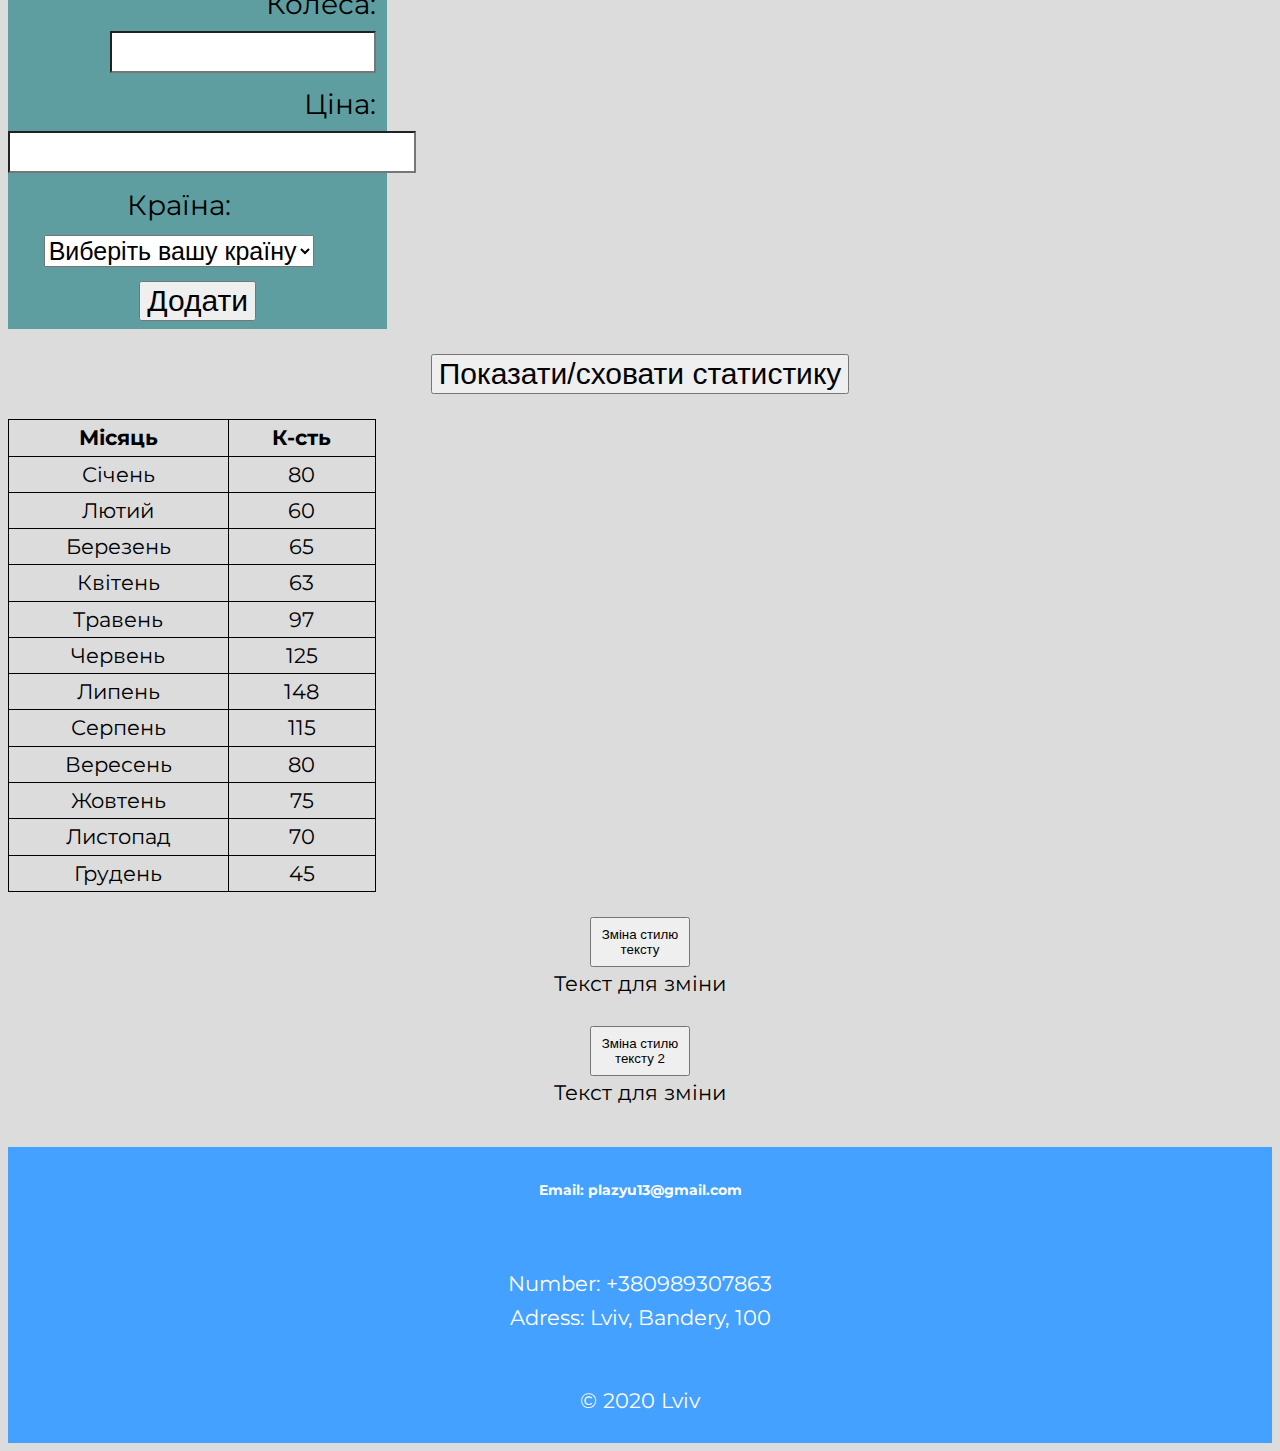
==== commit bc627cb0: "Improvements" ====
--- a/index.html
+++ b/index.html
@@ -1,12 +1,24 @@
 <!DOCTYPE html>
 <html lang="en">
+
 
 <head>
     <meta charset="utf-8">
     <title>Вело Світ</title>
-    <link rel="stylesheet" href="styles.css">
+    <link rel="stylesheet" href="style.css">
     <link rel="stylesheet" href="https://fonts.googleapis.com/css?family=Montserrat&display=swap">
     <script src="script.js"></script>
+    <script src="https://ajax.googleapis.com/ajax/libs/jquery/2.2.0/jquery.min.js"></script>
+    <script>
+        $(document).ready(function () {
+            $("#but1").click(function () {
+                $("#div1").addClass("blue");
+            });
+            $("#but2").click(function () {
+                $("#div2").css("color","red");
+            });
+        });
+    </script>
 </head>
 
 <body onload="start()">
@@ -17,11 +29,11 @@
             <div style="width: 10%; height: 100%;">
                 <b class="title">ВелоСвіт</b>
             </div>
-            <nav style="width: 33%; height: 100%;">
+            <nav style="text-align: right; width: 50%; height: 100%;">
                 <a class="navProp" href="">Розстрочка</a>
                 <a class="navProp" href="">Ремонт</a>
-                <a class="navProp" href="">Корзина</a>
-                <a class="navProp" target="_parent" href="sing.html" id="myAccount">Особистий кабінет</a>
+                <a class="navProp" href="" id="box">Корзина</a>
+                <a class="navProp" target="_parent" href="sing.html" id="myAccount"><?php echo $_POST['name']; ?></a>
             </nav>
         </div>
     </div>
@@ -37,7 +49,9 @@
             </div>
         </div>
 
-        <img class="imagestyle" src="images\bike.jpg" alt="">
+        <img class="imagestyle"
+            src="images/bike.jpg"
+            alt="Фото велосипеда">
 
         <div id="myGoods">
             <b style="margin-left: 2%;">Наш асортимент</b>
@@ -54,26 +68,26 @@
 
     <!-- Поле вводу -->
     <div class="add">
-        <form>
+        <form action="" enctype="text/plain">
             <div class="prorertyOfDivForAddElem">
                 <h1>Додати</h1>
             </div>
             <div style="margin-right: 3%; text-align: right;">
                 <div>
-                    <label for="Назва">Назва:</label>
+                    <label for="myselectname">Назва:</label>
                     <input id="myselectname" class="addinput" type="text" name="name">
                 </div>
                 <div>
-                    <label for="Рама">Рама:</label>
+                    <label for="type">Рама:</label>
                     <input class="addinput" type="text" name="type" id="type" required>
                 </div>
                 <div>
-                    <label for="Колеса">Колеса:</label>
+                    <label for="wheels">Колеса:</label>
                     <input id="wheels" class="addinput" style="width: 70%;" type="number" name="wheels" min="0"
                         max="29">
                 </div>
                 <div>
-                    <label for="Ціна">Ціна:</label>
+                    <label for="price">Ціна:</label>
                     <input id="price" class="addinput" type="number" name="price" max="20000">
                 </div>
             </div>
@@ -81,7 +95,7 @@
 
         <div style="max-width: 90%;">
             <label for="country">Країна:</label>
-            <select name="country" style="font-size: 25px;">
+            <select id="country" name="country" style="font-size: 25px;">
                 <option>Виберіть вашу країну</option>
                 <option value="Росія">Росія</option>
                 <option value="Україна">Україна</option>
@@ -93,79 +107,102 @@
         <button style="font-size: 30px; margin-top: 2%; margin-bottom: 2%;" id="toadd" onclick="add()">Додати</button>
     </div>
 
-    <h2 style="text-align: center; margin-top: 5%;">Кількість проданих велосипедів в злежності від розміру коліс</h3>
-        <div style="text-align: center; margin-top: 5%;">
-            <canvas width="1000" height="1000" id="canvas"></canvas>
-        </div>
-
-        <div style="text-align: right;">
-            <table align="center" style="text-align: center;">
-                <tr>
-                    <th>Місяць</th>
-                    <th>К-сть</th>
-                </tr>
-                <tr>
-                    <td style="width: 30%;">Січень</td>
-                    <td style="width: 20%;">80</td>
-                </tr>
-                <tr>
-                    <td>Лютий</td>
-                    <td>60</td>
-                </tr>
-                <tr>
-                    <td>Березень</td>
-                    <td>65</td>
-                </tr>
-                <tr>
-                    <td>Квітень</td>
-                    <td>63</td>
-                </tr>
-                <tr>
-                    <td>Травень</td>
-                    <td>97</td>
-                </tr>
-                <tr>
-                    <td>Червень</td>
-                    <td>125</td>
-                </tr>
-                <tr>
-                    <td>Липень</td>
-                    <td>148</td>
-                </tr>
-                <tr>
-                    <td>Серпень</td>
-                    <td>115</td>
-                </tr>
-                <tr>
-                    <td>Вересень</td>
-                    <td>80</td>
-                </tr>
-                <tr>
-                    <td>Жовтень</td>
-                    <td>75</td>
-                </tr>
-                <tr>
-                    <td>Листопад</td>
-                    <td>70</td>
-                </tr>
-                <tr>
-                    <td>Грудень</td>
-                    <td>45</td>
-                </tr>
-            </table>
-        </div>
-
-        <!-- Футер -->
-        <div style="margin-top: 3%;">
-            <article>
-                Email: plazyu13@gmail.com
-                <br>Number: +380989307863
-                <br>Adress: Lviv, Bandery, 100
-                <footer>
-                    © 2020 Lviv
-                </footer>
-            </article>
-        </div>
+    <div style="text-align: center;">
+        <button style="font-size: 30px; margin-top: 2%; margin-bottom: 2%;" id="showElem"
+            onclick="showElem()">Показати/сховати статистику</button>
+    </div>
+
+    <h2 id="h2Text" style="text-align: center; margin-top: 0;display: none;">Кількість проданих велосипедів в злежності
+        від розміру коліс</h2>
+    <div id="canvasDiv" style="text-align: center; margin-top: 5%; display: none;">
+        <canvas width="1000" height="1000" id="canvas"></canvas>
+    </div>
+
+    <div style="text-align: center;">
+        <table style="text-align: center;">
+            <tr>
+                <th>Місяць</th>
+                <th>К-сть</th>
+            </tr>
+            <tr>
+                <td style="width: 30%;">Січень</td>
+                <td style="width: 20%;">80</td>
+            </tr>
+            <tr>
+                <td>Лютий</td>
+                <td>60</td>
+            </tr>
+            <tr>
+                <td>Березень</td>
+                <td>65</td>
+            </tr>
+            <tr>
+                <td>Квітень</td>
+                <td>63</td>
+            </tr>
+            <tr>
+                <td>Травень</td>
+                <td>97</td>
+            </tr>
+            <tr>
+                <td>Червень</td>
+                <td>125</td>
+            </tr>
+            <tr>
+                <td>Липень</td>
+                <td>148</td>
+            </tr>
+            <tr>
+                <td>Серпень</td>
+                <td>115</td>
+            </tr>
+            <tr>
+                <td>Вересень</td>
+                <td>80</td>
+            </tr>
+            <tr>
+                <td>Жовтень</td>
+                <td>75</td>
+            </tr>
+            <tr>
+                <td>Листопад</td>
+                <td>70</td>
+            </tr>
+            <tr>
+                <td>Грудень</td>
+                <td>45</td>
+            </tr>
+        </table>
+    </div>
+
+
+    <div style="text-align: center;">
+        <button style="text-align: center; margin-top: 2%; width: 100px; height: 50px;" id="but1">Зміна стилю
+            тексту</button>
+    </div>
+    <div id="div1" style="text-align: center;">
+        Текст для зміни
+    </div>
+
+    <div style="text-align: center;">
+        <button style="text-align: center; margin-top: 2%; width: 100px; height: 50px;" id="but2">Зміна стилю тексту
+            2</button>
+    </div>
+    <div id="div2" style="text-align: center;">
+        Текст для зміни
+    </div>
+
+    <!-- Футер -->
+    <div style="margin-top: 3%;">
+        <article class="article">
+            <h6>Email: plazyu13@gmail.com</h6>
+            <br>Number: +380989307863
+            <br>Adress: Lviv, Bandery, 100
+            <footer>
+                © 2020 Lviv
+            </footer>
+        </article>
+    </div>
 </body>
 
 </html>--- a/style.css
+++ b/style.css
@@ -0,0 +1,201 @@
+body {
+    font-family: 'Montserrat', sans-serif;
+    font-size: 130%;
+    color: black;
+    line-height: 1.6;
+    background-color: gainsboro;
+}
+
+.mycontainer {
+    background: black;
+    color: white;
+}
+
+.grid-container {
+    display: grid;
+    grid-template-columns: auto auto;
+    grid-gap: 1%;
+    padding: 0;
+}
+
+.grid-container div {
+    margin: 1%;
+}
+
+.white {
+    color: white;
+}
+
+/* Для вибору категорії */
+
+.grayBG {
+    background: gray;
+}
+
+/* Заголовочний блок*/
+
+.header {
+    display: flex;
+    justify-content: space-between;
+    height: 100%;
+    width: 100%;
+    margin: 0;
+    font-size: 100%;
+}
+
+.title {
+    font-size: 150%;
+    color: white;
+}
+
+/* Заголовочні силки */
+
+.navProp {
+    font-size: 100%;
+    color: gainsboro;
+    margin: 2%;
+    position: relative;
+}
+
+/* Власт. для другого слота */
+
+.aproperty {
+    font-size: 150%;
+    color: white;
+    padding-right: 3%;
+}
+
+/* Задання всіх тегів а без підкреслень */
+
+a {
+    text-decoration: none;
+}
+
+/* Вигляд тексту при наведені на лінкові слова*/
+
+a:hover {
+    color: wheat;
+    background-color: transparent;
+    text-decoration: underline;
+}
+
+/* Для вибору категорії*/
+
+.imagestyle {
+    background-attachment: fixed;
+    max-width: 100%;
+    margin-top: 3%;
+}
+
+p {
+    margin-bottom: -15px;
+}
+
+#myGoods {
+    width: 100%;
+    background-color: grey;
+    font-size: 100%;
+    display: flex;
+    justify-content: space-between;
+    margin-top: 2%;
+}
+
+.fortable {
+    margin-top: 2%;
+    width: 100%;
+}
+
+/* Поле вводу */
+
+.add {
+    font-size: 136%;
+    text-align: center;
+    max-width: 30%;
+    margin-top: 7%;
+    border: black;
+    background-color: cadetblue;
+}
+
+.prorertyOfDivForAddElem {
+    max-width: 90%;
+    margin-top: 3%;
+}
+
+.add div {
+    margin-top: 2%;
+}
+
+/* ввід інформації */
+
+.addinput {
+    font-size: 110%;
+    margin-top: 1%;
+    background-color: white;
+}
+
+.article {
+    display: grid;
+    grid-template-rows: auto 1fr auto;
+    text-align: center;
+    background-color: #45a1ff;
+    color: #fff;
+}
+
+footer {
+    margin-top: 2%;
+    display: flex;
+    justify-content: center;
+    padding: 2%;
+}
+
+td button {
+    font-size: 100%;
+}
+
+/* стиль для div(товар і опис) в script.js */
+
+.mygoodsstyles {
+    border: 1px groove black;
+    background: white;
+    text-align: center;
+}
+
+/* Стилі для grid*/
+
+.imagestyle {
+    margin-top: 2%;
+}
+
+/* стиль для кнопки в script.js */
+
+.buttonstylesforgrid {
+    margin-bottom: 2%;
+    margin-top: 2%;
+    font-size: 120%;
+}
+
+/* стиль для кнопки в script.js */
+
+.paragraphstyles {
+    margin: 0 auto;
+}
+
+table, td, th {
+    border: 1px solid black;
+    border-collapse: collapse;
+    text-align: center;
+}
+
+input:required:valid {
+    border-color: green;
+}
+
+.blue {
+    color: blue;
+    font-size: x-large;
+    font-family: 'Franklin Gothic Medium', 'Arial Narrow', Arial, sans-serif;
+}
+
+.imgForBody {
+    background: url(images/pic.jpg);
+}